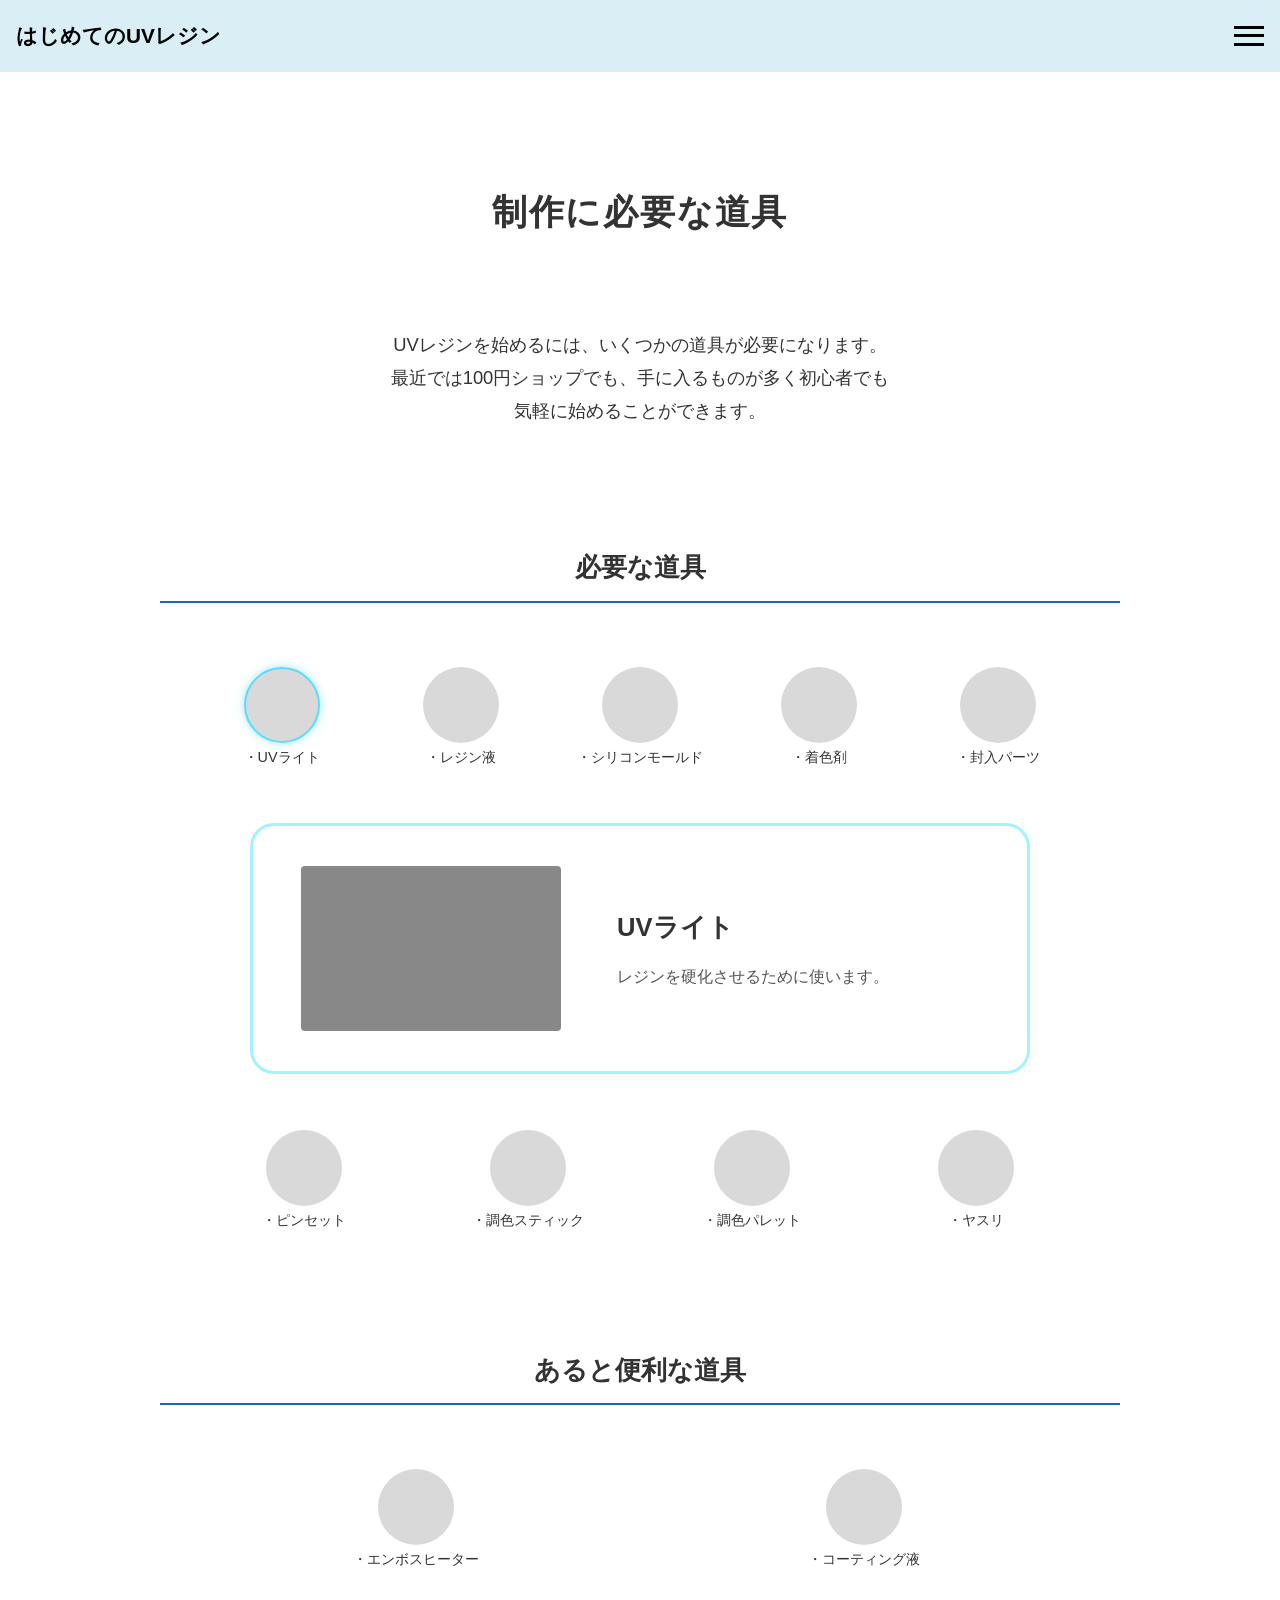
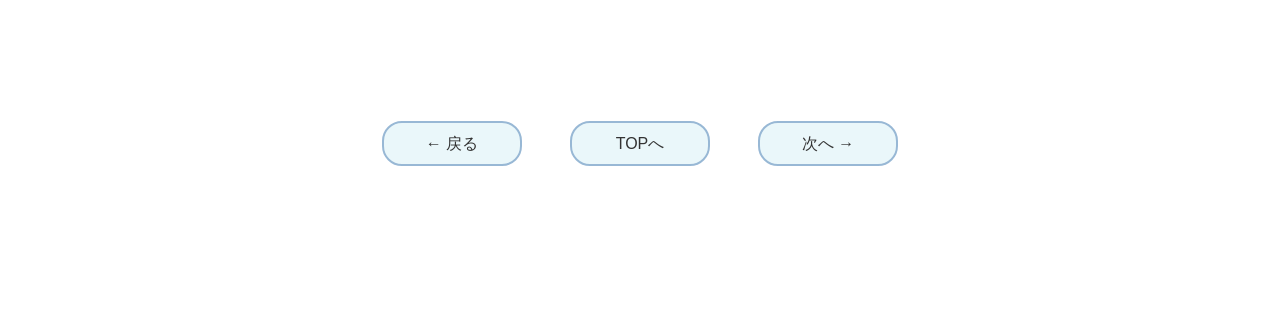
==== dougu.html @ 8c0e56e1 "Add files via upload" ====
<!doctype html>
<html lang="ja">
  <head>
    <meta charset="UTF-8" />
    <meta name="viewport" content="width=device-width, initial-scale=1.0" />
    <title>制作に必要な道具 | はじめてのUVレジン</title>
    <link rel="stylesheet" href="css/dougu.css" />
  </head>

  <body>
    <header class="site-header">
      <h1 class="logo"><a href="index.html" style="color: inherit">はじめてのUVレジン</a></h1>

      <!-- 全ページ共通：オーバーレイ型円形メニュー -->
      <nav class="overlay-menu" id="overlayMenu">
        <!-- 閉じるボタン（×） -->
        <button class="close-btn" id="closeMenuBtn" aria-label="メニューを閉じる">&times;</button>

        <!-- メニューリンク一覧 -->
        <ul class="menu-links">
          <li><a href="index.html">TOP</a></li>
          <li><a href="rejinn.html">レジンってどんなもの？</a></li>
          <li>
            <a href="tigai.html">
              UVレジンと、2液性レジン
              <br />
              (エポキシレジン)の違い
            </a>
          </li>
          <li><a href="syurui.html">UVレジン液の種類について</a></li>
          <li><a href="tukurikata.html">基本の作り方</a></li>
          <li><a href="sipai.html">よくある失敗と対処法</a></li>
        </ul>
      </nav>

      <button class="menu-btn" aria-label="メニュー">
        <span></span>
        <span></span>
        <span></span>
      </button>
    </header>

    <main class="site-main">
      <article class="detail-page">
        <!-- 導入部分 -->
        <section class="detail-intro">
          <h2 class="detail-title">制作に必要な道具</h2>
          <p class="detail-lead-text">
            UVレジンを始めるには、いくつかの道具が必要になります。
            <br />
            最近では100円ショップでも、手に入るものが多く初心者でも
            <br />
            気軽に始めることができます。
          </p>
        </section>

        <!-- セクション：必要な道具 -->
        <section class="tools-section">
          <h3 class="section-subtitle">必要な道具</h3>

          <!-- 【上段行】 -->
          <div class="tool-row" id="row-upper">
            <div class="items-grid grid-5">
              <button class="item-node active" data-id="uv-light">
                <div class="circle-image"></div>
                <span class="item-label">・UVライト</span>
              </button>
              <button class="item-node" data-id="resin-liquid">
                <div class="circle-image"></div>
                <span class="item-label">・レジン液</span>
              </button>
              <button class="item-node" data-id="silicone-mold">
                <div class="circle-image"></div>
                <span class="item-label">・シリコンモールド</span>
              </button>
              <button class="item-node" data-id="colorant">
                <div class="circle-image"></div>
                <span class="item-label">・着色剤</span>
              </button>
              <button class="item-node" data-id="parts">
                <div class="circle-image"></div>
                <span class="item-label">・封入パーツ</span>
              </button>
            </div>
            <!-- JavaScriptによってここに詳細カードが移動してきます -->
          </div>

          <!-- 【下段行】 -->
          <div class="tool-row" id="row-lower">
            <div class="items-grid grid-4">
              <button class="item-node" data-id="tweezers">
                <div class="circle-image"></div>
                <span class="item-label">・ピンセット</span>
              </button>
              <button class="item-node" data-id="stick">
                <div class="circle-image"></div>
                <span class="item-label">・調色スティック</span>
              </button>
              <button class="item-node" data-id="palette">
                <div class="circle-image"></div>
                <span class="item-label">・調色パレット</span>
              </button>
              <button class="item-node" data-id="file">
                <div class="circle-image"></div>
                <span class="item-label">・ヤスリ</span>
              </button>
            </div>
            <!-- JavaScriptによってここに詳細カードが移動してきます -->
          </div>
        </section>

        <!-- セクション：あると便利な道具 -->
        <section class="tools-section">
          <h3 class="section-subtitle">あると便利な道具</h3>
          <div class="tool-row" id="row-convenient">
            <div class="items-grid grid-convenient">
              <button class="item-node" data-id="emboss-heater">
                <div class="circle-image"></div>
                <span class="item-label">・エンボスヒーター</span>
              </button>
              <button class="item-node" data-id="coating-liquid">
                <div class="circle-image"></div>
                <span class="item-label">・コーティング液</span>
              </button>
            </div>
            <!-- JavaScriptによってここに詳細カードが移動してきます -->
          </div>
        </section>

        <!-- 共通詳細カード本体（初期状態ではHTML上のどこにも属さず、JSで配置します） -->
        <div class="detail-panel" id="detailPanel" style="display: none">
          <div class="panel-image-wrapper">
            <div class="panel-placeholder" id="panelImage"></div>
          </div>
          <div class="panel-content">
            <h4 class="panel-title" id="panelTitle">UVライト</h4>
            <p class="panel-desc" id="panelDesc">レジンを硬化させるために使います。</p>
          </div>
        </div>

        <!-- ページ下部共通ナビゲーション -->
        <div class="page-navigation">
          <a href="syurui.html" class="nav-btn btn-secondary">&larr; 戻る</a>
          <a href="index.html" class="nav-btn btn-secondary">TOPへ</a>
          <a href="tukurikata.html" class="nav-btn btn-primary">次へ &rarr;</a>
        </div>
      </article>
    </main>

    <!-- 道具切り替えスクリプト -->
    <script>
      const toolData = {
        "uv-light": { title: "UVライト", desc: "レジンを硬化させるために使います。" },
        "resin-liquid": { title: "レジン液", desc: "作品の主役となる紫外線硬化樹脂液です。" },
        "silicone-mold": { title: "シリコンモールド", desc: "レジン液を流し込んで型を形作るシリコン製の型です。" },
        colorant: { title: "着色剤", desc: "レジン液に混ぜて好みの色をつけるための専用液体・粉末です。" },
        parts: { title: "封入パーツ", desc: "レジンの中に閉じ込めるラメやドライフラワーなどの飾りです。" },
        tweezers: { title: "ピンセット", desc: "細かいパーツを狙った場所に配置する時に必須の道具です。" },
        stick: { title: "調色スティック", desc: "レジン液と着色剤を混ぜたり、気泡を潰したりする棒です。" },
        palette: { title: "調色パレット", desc: "レジン液に色を混ぜ合わせるためのシリコン製の小皿です。" },
        file: { title: "ヤスリ", desc: "硬化後にバリ（はみ出たトゲ）を削って滑らかに仕上げます。" },
        "emboss-heater": {
          title: "エンボスヒーター",
          desc: "レジン液に熱を当てることで、細かな気泡を綺麗に飛ばせる道具です。",
        },
        "coating-liquid": {
          title: "コーティング液",
          desc: "作品の仕上げに塗り、ツヤ出しや表面のベタつきを抑える液です。",
        },
      };

      const nodes = document.querySelectorAll(".item-node");
      const panel = document.getElementById("detailPanel");
      const panelTitle = document.getElementById("panelTitle");
      const panelDesc = document.getElementById("panelDesc");

      nodes.forEach((node) => {
        node.addEventListener("click", () => {
          nodes.forEach((n) => n.classList.remove("active"));
          node.classList.add("active");

          const id = node.getAttribute("data-id");
          if (toolData[id]) {
            panelTitle.textContent = toolData[id].title;
            panelDesc.textContent = toolData[id].desc;

            // ★クリックされたアイコンが所属している「行（.tool-row）」を取得
            const parentRow = node.closest(".tool-row");

            // その行の末尾に詳細カードを引っ越しさせる（自動で元の位置からは消えて間隔が詰まります）
            parentRow.appendChild(panel);
            panel.style.display = "flex"; // パネルを表示
          }
        });
      });

      // 初期起動時につねに「UVライト（上段）」の下にカードを表示しておく処理
      window.addEventListener("DOMContentLoaded", () => {
        const defaultNode = document.querySelector('[data-id="uv-light"]');
        if (defaultNode) {
          const parentRow = defaultNode.closest(".tool-row");
          parentRow.appendChild(panel);
          panel.style.display = "flex";
        }
      });

      // メニュー開閉の制御
      const menuBtn = document.querySelector(".menu-btn"); // 右上の三本線ボタン
      const closeMenuBtn = document.getElementById("closeMenuBtn"); // メニュー内の×ボタン
      const overlayMenu = document.getElementById("overlayMenu"); // メニュー本体

      // 三本線ボタンを押したらメニューを開く
      menuBtn.addEventListener("click", () => {
        overlayMenu.classList.add("open");
      });

      // ×ボタンを押したらメニューを閉じる
      closeMenuBtn.addEventListener("click", () => {
        overlayMenu.classList.remove("open");
      });

      // リンクを押したときにもメニューを閉じる
      document.querySelectorAll(".menu-links a").forEach((link) => {
        link.addEventListener("click", () => {
          overlayMenu.classList.remove("open");
        });
      });

      document.addEventListener("click", (event) => {
        const overlayMenu = document.querySelector(".overlay-menu");
        const menuBtn = document.querySelector(".menu-btn"); // ハンバーガーボタンのクラス名

        // メニューが現在開いている（openクラスがある）ときだけ処理する
        if (overlayMenu.classList.contains("open")) {
          /*
      クリックされた場所が「メニュー本体」でもなく、
      「メニューを開くボタン（とその中身）」でもない場合、メニューを閉じる
    */
          if (!overlayMenu.contains(event.target) && !menuBtn.contains(event.target)) {
            overlayMenu.classList.remove("open");
            // もし元々のコードで他の連動するアニメーション（ボタンの形変化など）があれば、ここに記述
          }
        }
      });
    </script>
  </body>
</html>
---- css/dougu.css ----
@charset "UTF-8";

/* ==========================================================================
   リセットCSS・画像・全体の基本設定（変更なし）
   ========================================================================== */
* {
  margin: 0;
  padding: 0;
  border: 0;
  outline: 0;
  background-color: transparent;
  text-decoration: none;
  list-style: none;
  box-sizing: border-box;
}

img {
  width: 100%;
  height: 100%;
  object-fit: cover;
  display: block;
}

body {
  font-family: "Helvetica Neue", Arial, "Hiragino Kaku Gothic ProN", "Hiragino Sans", Meiryo, sans-serif;
  line-height: 1.6;
  color: #333333;
  background-color: #ffffff;
  display: flex;
  flex-direction: column;
  min-height: 100vh;
}

/* ==========================================================================
   スマホサイズ（デフォルトスタイル）
   ========================================================================== */

/* ヘッダー */
.site-header {
  background-color: #d9eef5;
  color: #000;
  display: flex;
  justify-content: space-between;
  align-items: center;
  padding: 1.2rem 1rem;
}

.logo {
  font-size: 1.3rem;
  font-weight: bold;
}

/* ==========================================================================
   右上メニュー（オーバーレイ）スタイル：正円＆位置固定版
   ========================================================================== */
.overlay-menu {
  position: fixed;
  /* ★完全な正円（スマホ用：550px） */
  width: 550px;
  height: 550px;
  border-radius: 50%;
  background-color: #cbe7fc;
  box-shadow: -10px 10px 30px rgba(0, 0, 0, 0.1);
  z-index: 9999;

  /* ★右上にはみ出させて配置（画面の角をきれいなアールで覆う） */
  top: -100px;
  right: -100px;

  /* 斜めの開閉アニメーション（中心を右上端に） */
  transform-origin: calc(100% - 100px) 100px;
  transform: scale(0);
  opacity: 0;
  pointer-events: none;
  transition:
    transform 0.45s cubic-bezier(0.25, 1, 0.5, 1),
    opacity 0.35s ease;
}

/* メニューが開いたとき */
.overlay-menu.open {
  transform: scale(1);
  opacity: 1;
  pointer-events: auto;
}

/* ★閉じるボタン（×）：画面の右上端（赤×の位置）に固定 */
.close-btn {
  position: absolute;
  top: 120px; /* 画面の最上部からの距離を固定 */
  right: 120px; /* 画面の最右部からの距離を固定 */
  font-size: 3rem;
  font-weight: 300;
  color: #000000;
  cursor: pointer;
  line-height: 1;
  z-index: 10000;
}

/* ★リンク全体の配置（赤四角の位置）：×ボタンの下にきれいに収める */
.menu-links {
  position: absolute;

  /* ★少し上に引き上げ、少し右に寄せました */
  top: 150px;
  right: 135px;

  width: 320px;
  display: flex;
  flex-direction: column;
  gap: 2.2rem;
  text-align: center;
}

.menu-links a {
  font-size: 1.1rem;
  font-weight: bold;
  color: #001f54;
  line-height: 1.4;
  transition: color 0.2s ease;
  display: block;
}

.menu-links a:hover {
  color: #f6ffb2;
}

/* （中略：その他のボタンやメインビジュアルはそのまま） */

.menu-btn {
  background: none;
  border: none;
  cursor: pointer;
  display: flex;
  flex-direction: column;
  justify-content: space-between;
  width: 30px;
  height: 20px;
}

.menu-btn span {
  display: block;
  width: 100%;
  height: 3px;
  background-color: #000;
}

.site-main {
  flex: 1;
}

/* ==========================================================================
   メインレイアウト（共通＆スマホ）
   ========================================================================== */
.detail-page {
  padding: 4.5rem 1rem 7rem;
  width: 100%;
  max-width: 100vw;
  margin: 0 auto;
  display: flex;
  flex-direction: column;
  align-items: center;
  gap: 4rem;
}

.detail-intro {
  width: 100%;
  text-align: center;
}

.detail-title {
  font-size: 1.5rem;
  font-weight: bold;
  margin-bottom: 2.5rem;
  letter-spacing: 0.05em;
}

.detail-lead-text {
  font-size: 0.9rem;
  line-height: 1.7;
  color: #333333;
}

/* ==========================================================================
   道具セクション＆グリッド
   ========================================================================== */
.tools-section {
  width: 100%;
  max-width: 450px;
  /* ★ここが効いているので、ここを基準に全体が大きくなります */
  display: flex;
  flex-direction: column;
  align-items: center;
  gap: 2.5rem;
  /* 縦の隙間を少し広げてゆったりと */
}

.tool-row {
  width: 100%;
  display: flex;
  flex-direction: column;
  align-items: center;
  gap: 2rem;
  /* アイコン一覧と詳細カードの間の隙間 */
}

.section-subtitle {
  font-size: 1.2rem;
  font-weight: bold;
  width: 100%;
  text-align: center;
  padding-bottom: 0.5rem;
  border-bottom: 2px solid #1a6d96;
  margin-bottom: 0.5rem;
}

/* アイコンを並べるグリッド（スマホは流動的かつ綺麗に配置） */
.items-grid {
  display: flex;
  flex-wrap: nowrap;
  justify-content: space-between;
  gap: 0;
  width: 100%;
  padding: 0;
  /* ★左右の無駄な余白を無くして横幅いっぱいに使う */
}

/* 個々の丸ボタンボタン */
.item-node {
  display: flex;
  flex-direction: column;
  align-items: center;
  gap: 0.3rem;
  cursor: pointer;
  width: auto;
  /* 幅を自動にして均等配置に任せる */
  flex: 1;
  /* すべて均等な幅で引き伸ばす */
  min-width: 0;
  /* 文字がはみ出たときに枠を壊さないお守り */
  transition: transform 0.2s ease;
}

.grid-5 .item-node {
  width: auto;
}

.circle-image {
  width: 54px;
  height: 54px;
  background-color: #d9d9d9;
  border-radius: 50%;
  border: 2px solid transparent;
  transition: all 0.2s ease;
}

/* 選択された状態（ライトブルーのフチ） */
.item-node.active .circle-image,
.item-node:hover .circle-image {
  border-color: #5edbf7;
  box-shadow: 0 0 8px rgba(94, 219, 247, 0.6);
}

.item-label {
  font-size: 0.7rem;
  white-space: nowrap;
  color: #333;
  text-align: center;
  /* transform: scale(0.9); は削除 */
}

/* ==========================================================================
   中央：詳細パネル
   ========================================================================== */
.detail-panel {
  width: 100%;
  background-color: #ffffff;
  border: 2px solid #a3f3fc;
  border-radius: 16px;
  padding: 1.5rem 1rem;
  /* ★上下の余白を少し広げてふっくらと */
  display: flex;
  flex-direction: row;
  align-items: center;
  gap: 1rem;
  box-shadow: 0 4px 12px rgba(0, 0, 0, 0.02);
}

.panel-image-wrapper {
  flex-shrink: 0;
}

.panel-placeholder {
  width: 130px;
  height: 105px;
  background-color: #888888;
  border-radius: 4px;
}

.panel-content {
  flex: 1;
  text-align: left;
}

.panel-title {
  font-size: 1.25rem;
  font-weight: bold;
  margin-bottom: 0.4rem;
}

.panel-desc {
  font-size: 0.85rem;
  line-height: 1.5;
  color: #555;
}

/* ==========================================================================
   ページ下部ナビゲーション
   ========================================================================== */
.page-navigation {
  display: flex;
  justify-content: center;
  gap: 1.5rem;
  width: 100%;
}

.nav-btn {
  display: inline-flex;
  justify-content: center;
  align-items: center;
  width: 110px;
  height: 40px;
  border-radius: 20px;
  font-size: 0.9rem;
  font-weight: 400;
  /* 通常時は細字 */
  text-align: center;
  transition: all 0.3s ease;
}

.btn-secondary {
  background-color: #eaf7fa;
  border: 2px solid #98b8d5;
  color: #333333;
}

.btn-primary {
  background-color: #eaf7fa;
  border: 2px solid #98b8d5;
  color: #333333;
}

/* ボタンホバー時：お気に入りの「太字変化＆浮き上がり」 */
.nav-btn:hover {
  transform: translateY(-2px);
  font-weight: 700;
  /* ホバーで太字に */
  box-shadow: 0 4px 10px rgba(0, 0, 0, 0.08);
}

.btn-secondary:hover {
  background-color: #7ea9d1;
  border: 2px solid #eaf7fa;
  color: #fdffed;
}

.btn-primary:hover {
  background-color: #7ea9d1;
  border: 2px solid #eaf7fa;
  color: #fdffed;
}

/* ==========================================================================
   【PC版】レスポンシブ調整（全体拡大＆横幅拡張版）
   ========================================================================== */
@media (min-width: 768px) {
  .overlay-menu {
    /* ★PC版：完全に歪みのない大きな「正円」に統一 */
    width: 850px;
    height: 850px;
    border-radius: 50%;

    /* ★右上にはみ出させる量を固定 */
    top: -150px;
    right: -150px;

    /* アニメーションの起点をPC用に修正 */
    transform-origin: calc(100% - 150px) 150px;

    /* レイアウトのバグを防ぐため余白設定をクリア */
    padding: 0;
  }

  /* ★PC版閉じるボタン：画面の右上端（赤×のジャスト位置） */
  .close-btn {
    top: 185px; /* 画面の右上角にぴったり綺麗に見える位置 */
    right: 185px;
    font-size: 4.5rem;
  }

  /* ★PC版リンク配置（赤四角の位置）：右側に縦長の四角形として綺麗に固定 */
  .menu-links {
    /* ★前回の top: 240px / right: 280px から、右上へジャスト移動 */
    top: 200px; /* 上に40pxアップ */
    right: 220px; /* 右に60pxキープ（円の丸みに綺麗に沿う位置） */

    width: 460px;
    gap: 3.2rem;
    margin-top: 0;
  }

  .menu-links a {
    font-size: 1.55rem;
  }

  .detail-page {
    padding: 7rem 2rem 10rem;
    width: 100%;
    max-width: 1260px;
    /* ★トップページ（1100px）と同じ横幅に揃えます */
    margin: 0 auto;
    gap: 7.5rem;
  }

  .detail-title {
    font-size: 2.2rem;
    margin-bottom: 5.5rem;
  }

  .detail-lead-text {
    font-size: 1.15rem;
    line-height: 1.8;
  }

  .tools-section {
    width: 100%;
    max-width: 960px;
    gap: 3.5rem;
  }

  /* ★PC版の行ごとの余白調整 */
  .tool-row {
    width: 100%;
    gap: 3.5rem;
    /* アイコン一覧とカードの間の隙間を広げてリッチに */
  }

  .section-subtitle {
    font-size: 1.6rem;
    /* サブタイトルを強調 */
    padding-bottom: 0.8rem;
  }

  /* PC版：アイコンを一列に美しく並べる */
  .items-grid {
    flex-wrap: nowrap;
    justify-content: space-between;
    gap: 0;
    padding: 0 2rem;
  }

  .item-node {
    width: auto;
    flex: 1;
    transition: transform 0.2s ease;
  }

  .item-node:hover {
    transform: translateY(-3px);
    /* ホバー時にちょっと浮く遊び心 */
  }

  .circle-image {
    width: 76px;
    /* ★アイコンの円を 65px → 76px に拡大 */
    height: 76px;
  }

  .item-label {
    font-size: 0.9rem;
    /* 文字も少し拡大 */
    font-weight: 500;
  }

  /* PC版：詳細表示パネルの拡大 */
  .detail-panel {
    max-width: 780px;
    /* ★パネルの横幅を 620px → 780px にガッツリ拡大 */
    padding: 2.5rem 3rem;
    /* 内側の余白も広げてリッチに */
    gap: 3.5rem;
    border-radius: 24px;
    border-width: 3px;
    /* 枠線も少し太くして存在感をアップ */
  }

  .panel-placeholder {
    width: 260px;
    /* ★画像サイズを 210px → 260px に拡大 */
    height: 165px;
  }

  .panel-content {
    display: flex;
    flex-direction: column;
    justify-content: center;
  }

  .panel-title {
    font-size: 1.6rem;
    /* タイトルを大きく */
    margin-bottom: 1rem;
  }

  .panel-desc {
    font-size: 1rem;
    /* 説明文を読みやすく */
    line-height: 1.6;
  }

  /* ナビボタン */
  .page-navigation {
    gap: 3rem;
    margin-top: 2rem;
  }

  .nav-btn {
    width: 140px;
    height: 45px;
    font-size: 1rem;
  }
}
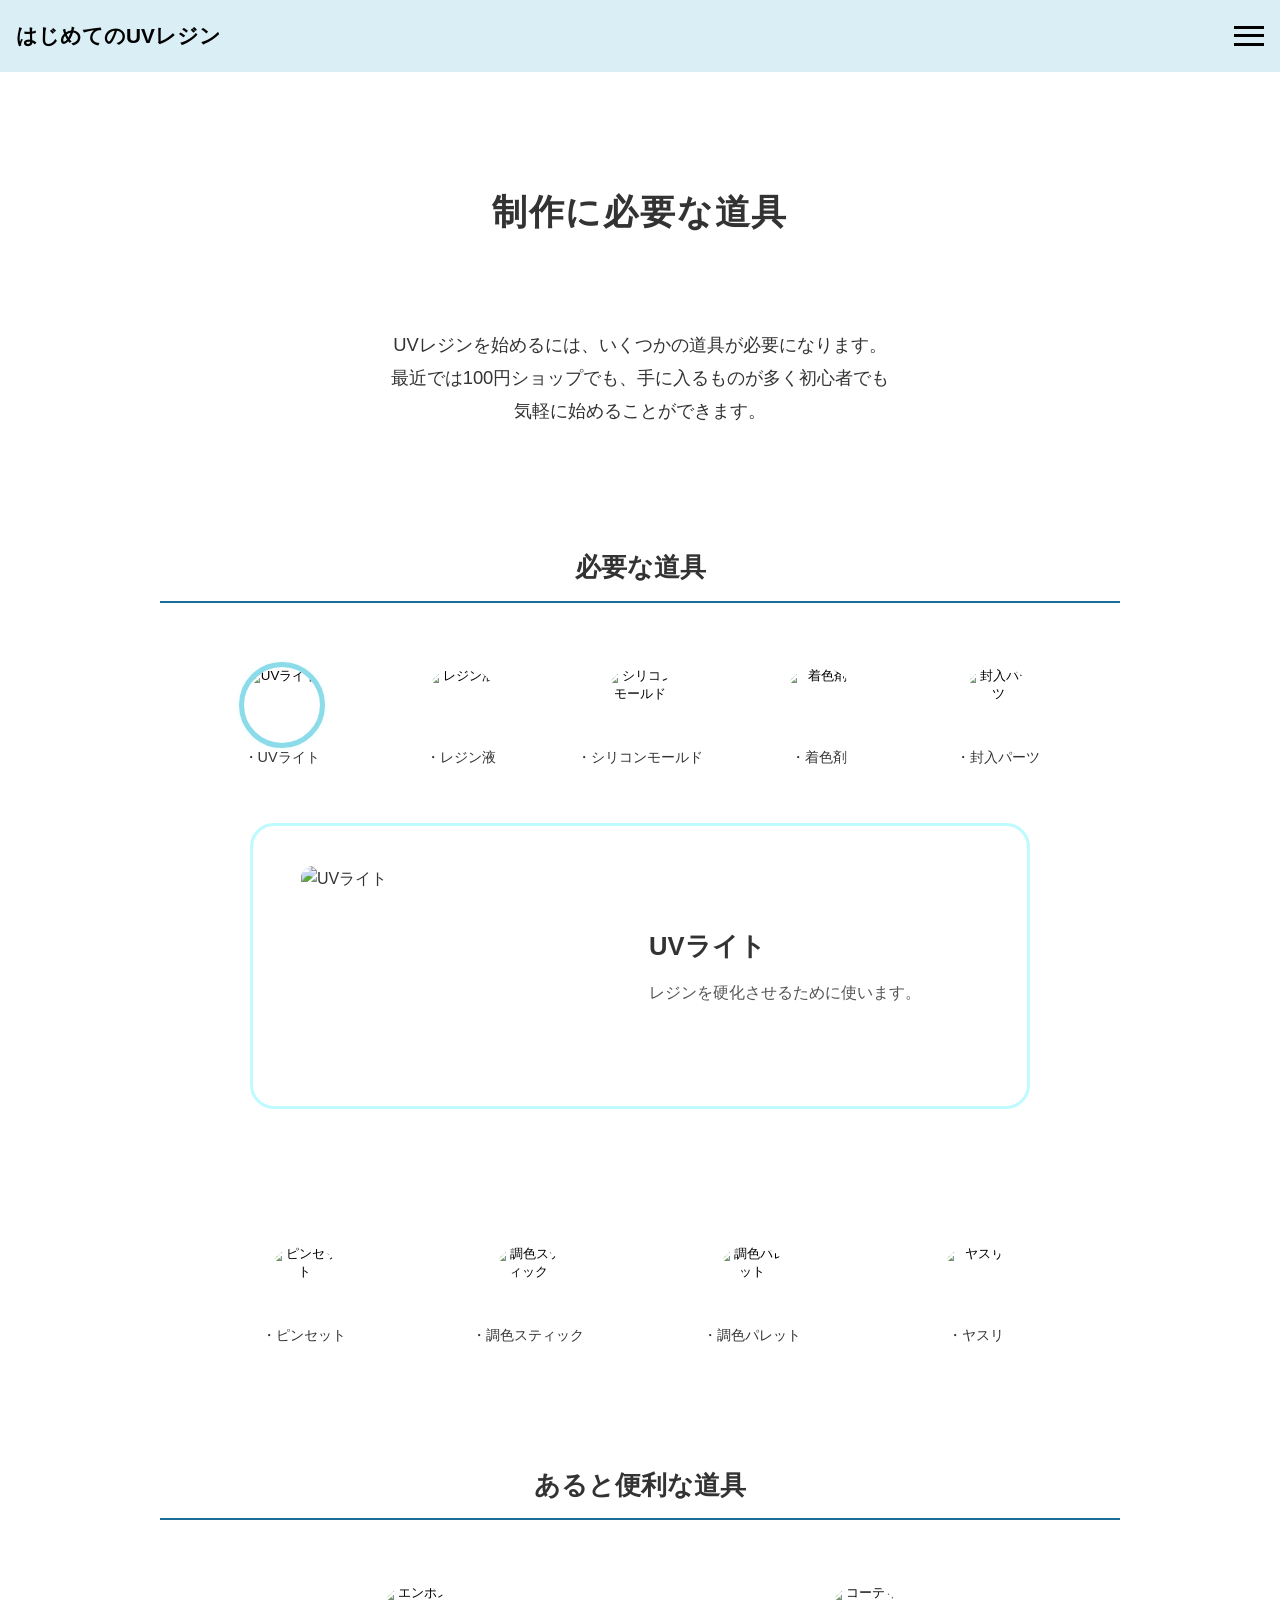
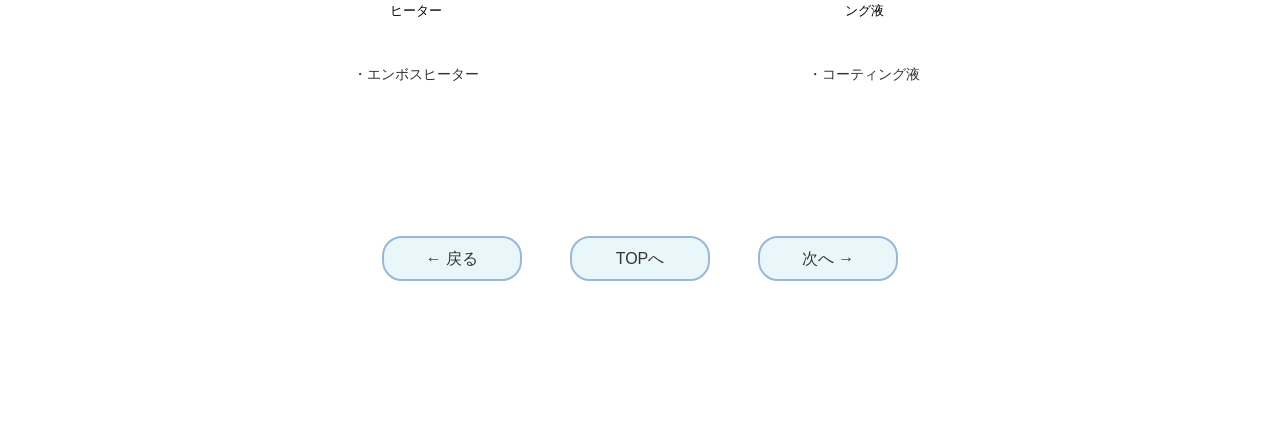
==== commit cab26cf5: "Add files via upload" ====
--- a/dougu.html
+++ b/dougu.html
@@ -1,247 +1,309 @@
 <!doctype html>
 <html lang="ja">
-  <head>
-    <meta charset="UTF-8" />
-    <meta name="viewport" content="width=device-width, initial-scale=1.0" />
-    <title>制作に必要な道具 | はじめてのUVレジン</title>
-    <link rel="stylesheet" href="css/dougu.css" />
-  </head>
-
-  <body>
-    <header class="site-header">
-      <h1 class="logo"><a href="index.html" style="color: inherit">はじめてのUVレジン</a></h1>
-
-      <!-- 全ページ共通：オーバーレイ型円形メニュー -->
-      <nav class="overlay-menu" id="overlayMenu">
-        <!-- 閉じるボタン（×） -->
-        <button class="close-btn" id="closeMenuBtn" aria-label="メニューを閉じる">&times;</button>
-
-        <!-- メニューリンク一覧 -->
-        <ul class="menu-links">
-          <li><a href="index.html">TOP</a></li>
-          <li><a href="rejinn.html">レジンってどんなもの？</a></li>
-          <li>
-            <a href="tigai.html">
-              UVレジンと、2液性レジン
-              <br />
-              (エポキシレジン)の違い
-            </a>
-          </li>
-          <li><a href="syurui.html">UVレジン液の種類について</a></li>
-          <li><a href="tukurikata.html">基本の作り方</a></li>
-          <li><a href="sipai.html">よくある失敗と対処法</a></li>
-        </ul>
-      </nav>
-
-      <button class="menu-btn" aria-label="メニュー">
-        <span></span>
-        <span></span>
-        <span></span>
-      </button>
-    </header>
-
-    <main class="site-main">
-      <article class="detail-page">
-        <!-- 導入部分 -->
-        <section class="detail-intro">
-          <h2 class="detail-title">制作に必要な道具</h2>
-          <p class="detail-lead-text">
-            UVレジンを始めるには、いくつかの道具が必要になります。
+
+<head>
+  <meta charset="UTF-8" />
+  <meta name="viewport" content="width=device-width, initial-scale=1.0" />
+  <title>制作に必要な道具 | はじめてのUVレジン</title>
+  <link rel="stylesheet" href="css/dougu.css" />
+</head>
+
+<body>
+  <header class="site-header">
+    <h1 class="logo"><a href="index.html" style="color: inherit">はじめてのUVレジン</a></h1>
+
+    <!-- 全ページ共通：オーバーレイ型円形メニュー -->
+    <nav class="overlay-menu" id="overlayMenu">
+      <!-- 閉じるボタン（×） -->
+      <button class="close-btn" id="closeMenuBtn" aria-label="メニューを閉じる">&times;</button>
+
+      <!-- メニューリンク一覧 -->
+      <ul class="menu-links">
+        <li><a href="index.html">TOP</a></li>
+        <li><a href="rejinn.html">レジンってどんなもの？</a></li>
+        <li>
+          <a href="tigai.html">
+            UVレジンと、2液性レジン
             <br />
-            最近では100円ショップでも、手に入るものが多く初心者でも
-            <br />
-            気軽に始めることができます。
-          </p>
-        </section>
-
-        <!-- セクション：必要な道具 -->
-        <section class="tools-section">
-          <h3 class="section-subtitle">必要な道具</h3>
-
-          <!-- 【上段行】 -->
-          <div class="tool-row" id="row-upper">
-            <div class="items-grid grid-5">
-              <button class="item-node active" data-id="uv-light">
-                <div class="circle-image"></div>
-                <span class="item-label">・UVライト</span>
-              </button>
-              <button class="item-node" data-id="resin-liquid">
-                <div class="circle-image"></div>
-                <span class="item-label">・レジン液</span>
-              </button>
-              <button class="item-node" data-id="silicone-mold">
-                <div class="circle-image"></div>
-                <span class="item-label">・シリコンモールド</span>
-              </button>
-              <button class="item-node" data-id="colorant">
-                <div class="circle-image"></div>
-                <span class="item-label">・着色剤</span>
-              </button>
-              <button class="item-node" data-id="parts">
-                <div class="circle-image"></div>
-                <span class="item-label">・封入パーツ</span>
-              </button>
-            </div>
-            <!-- JavaScriptによってここに詳細カードが移動してきます -->
+            (エポキシレジン)の違い
+          </a>
+        </li>
+        <li><a href="syurui.html">UVレジン液の種類について</a></li>
+        <li><a href="tukurikata.html">基本の作り方</a></li>
+        <li><a href="sipai.html">よくある失敗と対処法</a></li>
+      </ul>
+    </nav>
+
+    <button class="menu-btn" aria-label="メニュー">
+      <span></span>
+      <span></span>
+      <span></span>
+    </button>
+  </header>
+
+  <main class="site-main">
+    <article class="detail-page">
+      <!-- 導入部分 -->
+      <section class="detail-intro">
+        <h2 class="detail-title">制作に必要な道具</h2>
+        <p class="detail-lead-text">
+          UVレジンを始めるには、いくつかの道具が必要になります。
+          <br />
+          最近では100円ショップでも、手に入るものが多く初心者でも
+          <br />
+          気軽に始めることができます。
+        </p>
+      </section>
+
+      <!-- セクション：必要な道具 -->
+      <section class="tools-section">
+        <h3 class="section-subtitle">必要な道具</h3>
+
+        <!-- 【上段行】 -->
+        <div class="tool-row" id="row-upper">
+          <div class="items-grid grid-5">
+            <button class="item-node active" data-id="uv-light">
+              <div class="circle-image">
+                <img src="img/raight.jpg" alt="UVライト" />
+              </div>
+              <span class="item-label">・UVライト</span>
+            </button>
+            <button class="item-node" data-id="resin-liquid">
+              <div class="circle-image">
+                <img src="img/rejin.png" alt="レジン液" />
+              </div>
+              <span class="item-label">・レジン液</span>
+            </button>
+            <button class="item-node" data-id="silicone-mold">
+              <div class="circle-image">
+                <img src="img/mold.jpg" alt="シリコンモールド" />
+              </div>
+              <span class="item-label">・シリコンモールド</span>
+            </button>
+            <button class="item-node" data-id="colorant">
+              <div class="circle-image">
+                <img src="img/chakusyoku.jpg" alt="着色剤" />
+              </div>
+              <span class="item-label">・着色剤</span>
+            </button>
+            <button class="item-node" data-id="parts">
+              <div class="circle-image">
+                <img src="img/huunyuu.jpg" alt="封入パーツ" />
+              </div>
+              <span class="item-label">・封入パーツ</span>
+            </button>
           </div>
-
-          <!-- 【下段行】 -->
-          <div class="tool-row" id="row-lower">
-            <div class="items-grid grid-4">
-              <button class="item-node" data-id="tweezers">
-                <div class="circle-image"></div>
-                <span class="item-label">・ピンセット</span>
-              </button>
-              <button class="item-node" data-id="stick">
-                <div class="circle-image"></div>
-                <span class="item-label">・調色スティック</span>
-              </button>
-              <button class="item-node" data-id="palette">
-                <div class="circle-image"></div>
-                <span class="item-label">・調色パレット</span>
-              </button>
-              <button class="item-node" data-id="file">
-                <div class="circle-image"></div>
-                <span class="item-label">・ヤスリ</span>
-              </button>
-            </div>
-            <!-- JavaScriptによってここに詳細カードが移動してきます -->
+        </div>
+
+        <!-- 【下段行】 -->
+        <div class="tool-row" id="row-lower">
+          <div class="items-grid grid-4">
+            <button class="item-node" data-id="tweezers">
+              <div class="circle-image">
+                <img src="img/pinset.jpg" alt="ピンセット" />
+              </div>
+              <span class="item-label">・ピンセット</span>
+            </button>
+            <button class="item-node" data-id="stick">
+              <div class="circle-image">
+                <img src="img/sutick.jpg" alt="調色スティック" />
+              </div>
+              <span class="item-label">・調色スティック</span>
+            </button>
+            <button class="item-node" data-id="palette">
+              <div class="circle-image">
+                <img src="img/paretto.jpg" alt="調色パレット" />
+              </div>
+              <span class="item-label">・調色パレット</span>
+            </button>
+            <button class="item-node" data-id="file">
+              <div class="circle-image">
+                <img src="img/yasuri.jpg" alt="ヤスリ" />
+              </div>
+              <span class="item-label">・ヤスリ</span>
+            </button>
           </div>
-        </section>
-
-        <!-- セクション：あると便利な道具 -->
-        <section class="tools-section">
-          <h3 class="section-subtitle">あると便利な道具</h3>
-          <div class="tool-row" id="row-convenient">
-            <div class="items-grid grid-convenient">
-              <button class="item-node" data-id="emboss-heater">
-                <div class="circle-image"></div>
-                <span class="item-label">・エンボスヒーター</span>
-              </button>
-              <button class="item-node" data-id="coating-liquid">
-                <div class="circle-image"></div>
-                <span class="item-label">・コーティング液</span>
-              </button>
-            </div>
-            <!-- JavaScriptによってここに詳細カードが移動してきます -->
+        </div>
+      </section>
+
+      <!-- セクション：あると便利な道具 -->
+      <section class="tools-section">
+        <h3 class="section-subtitle">あると便利な道具</h3>
+        <div class="tool-row" id="row-convenient">
+          <div class="items-grid grid-convenient">
+            <button class="item-node" data-id="emboss-heater">
+              <div class="circle-image">
+                <img src="img/hiter.jpg" alt="エンボスヒーター" />
+              </div>
+              <span class="item-label">・エンボスヒーター</span>
+            </button>
+            <button class="item-node" data-id="coating-liquid">
+              <div class="circle-image">
+                <img src="img/koting.jpg" alt="コーティング液" />
+              </div>
+              <span class="item-label">・コーティング液</span>
+            </button>
           </div>
-        </section>
-
-        <!-- 共通詳細カード本体（初期状態ではHTML上のどこにも属さず、JSで配置します） -->
-        <div class="detail-panel" id="detailPanel" style="display: none">
-          <div class="panel-image-wrapper">
-            <div class="panel-placeholder" id="panelImage"></div>
+        </div>
+      </section>
+
+      <!-- 共通詳細カード本体（初期状態ではHTML上のどこにも属さず、JSで配置します） -->
+      <div class="detail-panel" id="detailPanel" style="display: none">
+        <div class="panel-image-wrapper">
+          <div class="panel-placeholder" id="panelImage">
+            <img id="panelImg" src="img/raight.jpg" alt="UVライト" />
           </div>
-          <div class="panel-content">
-            <h4 class="panel-title" id="panelTitle">UVライト</h4>
-            <p class="panel-desc" id="panelDesc">レジンを硬化させるために使います。</p>
-          </div>
-        </div>
-
-        <!-- ページ下部共通ナビゲーション -->
-        <div class="page-navigation">
-          <a href="syurui.html" class="nav-btn btn-secondary">&larr; 戻る</a>
-          <a href="index.html" class="nav-btn btn-secondary">TOPへ</a>
-          <a href="tukurikata.html" class="nav-btn btn-primary">次へ &rarr;</a>
-        </div>
-      </article>
-    </main>
-
-    <!-- 道具切り替えスクリプト -->
-    <script>
-      const toolData = {
-        "uv-light": { title: "UVライト", desc: "レジンを硬化させるために使います。" },
-        "resin-liquid": { title: "レジン液", desc: "作品の主役となる紫外線硬化樹脂液です。" },
-        "silicone-mold": { title: "シリコンモールド", desc: "レジン液を流し込んで型を形作るシリコン製の型です。" },
-        colorant: { title: "着色剤", desc: "レジン液に混ぜて好みの色をつけるための専用液体・粉末です。" },
-        parts: { title: "封入パーツ", desc: "レジンの中に閉じ込めるラメやドライフラワーなどの飾りです。" },
-        tweezers: { title: "ピンセット", desc: "細かいパーツを狙った場所に配置する時に必須の道具です。" },
-        stick: { title: "調色スティック", desc: "レジン液と着色剤を混ぜたり、気泡を潰したりする棒です。" },
-        palette: { title: "調色パレット", desc: "レジン液に色を混ぜ合わせるためのシリコン製の小皿です。" },
-        file: { title: "ヤスリ", desc: "硬化後にバリ（はみ出たトゲ）を削って滑らかに仕上げます。" },
-        "emboss-heater": {
-          title: "エンボスヒーター",
-          desc: "レジン液に熱を当てることで、細かな気泡を綺麗に飛ばせる道具です。",
-        },
-        "coating-liquid": {
-          title: "コーティング液",
-          desc: "作品の仕上げに塗り、ツヤ出しや表面のベタつきを抑える液です。",
-        },
-      };
-
-      const nodes = document.querySelectorAll(".item-node");
-      const panel = document.getElementById("detailPanel");
-      const panelTitle = document.getElementById("panelTitle");
-      const panelDesc = document.getElementById("panelDesc");
-
-      nodes.forEach((node) => {
-        node.addEventListener("click", () => {
-          nodes.forEach((n) => n.classList.remove("active"));
-          node.classList.add("active");
-
-          const id = node.getAttribute("data-id");
-          if (toolData[id]) {
-            panelTitle.textContent = toolData[id].title;
-            panelDesc.textContent = toolData[id].desc;
-
-            // ★クリックされたアイコンが所属している「行（.tool-row）」を取得
-            const parentRow = node.closest(".tool-row");
-
-            // その行の末尾に詳細カードを引っ越しさせる（自動で元の位置からは消えて間隔が詰まります）
-            parentRow.appendChild(panel);
-            panel.style.display = "flex"; // パネルを表示
+        </div>
+        <div class="panel-content">
+          <h4 class="panel-title" id="panelTitle">UVライト</h4>
+          <p class="panel-desc" id="panelDesc">レジンを硬化させるために使います。</p>
+        </div>
+      </div>
+
+      <!-- ページ下部共通ナビゲーション -->
+      <div class="page-navigation">
+        <a href="syurui.html" class="nav-btn btn-secondary">&larr; 戻る</a>
+        <a href="index.html" class="nav-btn btn-secondary">TOPへ</a>
+        <a href="tukurikata.html" class="nav-btn btn-primary">次へ &rarr;</a>
+      </div>
+    </article>
+  </main>
+
+  <!-- 道具切り替えスクリプト -->
+  <script>
+    const toolData = {
+      "uv-light": {
+        title: "UVライト",
+        desc: "レジンを硬化させるために使います。",
+        img: "img/raight.jpg",
+      },
+      "resin-liquid": {
+        title: "レジン液",
+        desc: "作品の主役となる紫外線硬化樹脂液です。",
+        img: "img/rejin.png",
+      },
+      "silicone-mold": {
+        title: "シリコンモールド",
+        desc: "レジン液を流し込んで型を形作るシリコン製の型です。",
+        img: "img/mold.png",
+      },
+      colorant: {
+        title: "着色剤",
+        desc: "レジン液に混ぜて好みの色をつけるための専用液体・粉末です。",
+        img: "img/chakusyoku.jpg",
+      },
+      parts: {
+        title: "封入パーツ",
+        desc: "レジンの中に閉じ込めるラメやドライフラワーなどの飾りです。",
+        img: "img/huunyuu.jpg",
+      },
+      tweezers: {
+        title: "ピンセット",
+        desc: "細かいパーツを狙った場所に配置する時に必須の道具です。",
+        img: "img/pinset.png",
+      },
+      stick: {
+        title: "調色スティック",
+        desc: "レジン液と着色剤を混ぜたり、気泡を潰したりする棒です。",
+        img: "img/sutick.png",
+      },
+      palette: {
+        title: "調色パレット",
+        desc: "レジン液に色を混ぜ合わせるためのシリコン製の小皿です。",
+        img: "img/paretto.png",
+      },
+      file: {
+        title: "ヤスリ",
+        desc: "硬化後にバリ（はみ出たトゲ）を削って滑らかに仕上げます。",
+        img: "img/yasuri.jpg",
+      },
+      "emboss-heater": {
+        title: "エンボスヒーター",
+        desc: "レジン液に熱を当てることで、細かな気泡を綺麗に飛ばせる道具です。",
+        img: "img/hiter.jpg",
+      },
+      "coating-liquid": {
+        title: "コーティング液",
+        desc: "作品の仕上げに塗り、ツヤ出しや表面のベタつきを抑える液です。",
+        img: "img/koting.jpg",
+      },
+    };
+
+    const nodes = document.querySelectorAll(".item-node");
+    const panel = document.getElementById("detailPanel");
+    const panelTitle = document.getElementById("panelTitle");
+    const panelDesc = document.getElementById("panelDesc");
+    const panelImg = document.getElementById("panelImg");
+
+    nodes.forEach((node) => {
+      node.addEventListener("click", () => {
+        nodes.forEach((n) => n.classList.remove("active"));
+        node.classList.add("active");
+
+        const id = node.getAttribute("data-id");
+        if (toolData[id]) {
+          panelTitle.textContent = toolData[id].title;
+          panelDesc.textContent = toolData[id].desc;
+
+          if (panelImg) {
+            panelImg.src = toolData[id].img;
+            panelImg.alt = toolData[id].title;
           }
-        });
-      });
-
-      // 初期起動時につねに「UVライト（上段）」の下にカードを表示しておく処理
-      window.addEventListener("DOMContentLoaded", () => {
-        const defaultNode = document.querySelector('[data-id="uv-light"]');
-        if (defaultNode) {
-          const parentRow = defaultNode.closest(".tool-row");
+
+          // ★クリックされたアイコンが所属している「行（.tool-row）」を取得
+          const parentRow = node.closest(".tool-row");
+
+          // その行の末尾に詳細カードを引っ越しさせる
           parentRow.appendChild(panel);
-          panel.style.display = "flex";
+          panel.style.display = "flex"; // パネルを表示
         }
       });
-
-      // メニュー開閉の制御
-      const menuBtn = document.querySelector(".menu-btn"); // 右上の三本線ボタン
-      const closeMenuBtn = document.getElementById("closeMenuBtn"); // メニュー内の×ボタン
-      const overlayMenu = document.getElementById("overlayMenu"); // メニュー本体
-
-      // 三本線ボタンを押したらメニューを開く
-      menuBtn.addEventListener("click", () => {
-        overlayMenu.classList.add("open");
-      });
-
-      // ×ボタンを押したらメニューを閉じる
-      closeMenuBtn.addEventListener("click", () => {
+    });
+
+    // 初期起動時につねに「UVライト（上段）」の下にカードを表示しておく処理
+    window.addEventListener("DOMContentLoaded", () => {
+      const defaultNode = document.querySelector('[data-id="uv-light"]');
+      if (defaultNode) {
+        const parentRow = defaultNode.closest(".tool-row");
+        parentRow.appendChild(panel);
+        panel.style.display = "flex";
+      }
+    });
+
+    // メニュー開閉の制御
+    const menuBtn = document.querySelector(".menu-btn"); // 右上の三本線ボタン
+    const closeMenuBtn = document.getElementById("closeMenuBtn"); // メニュー内の×ボタン
+    const overlayMenu = document.getElementById("overlayMenu"); // メニュー本体
+
+    // 三本線ボタンを押したらメニューを開く
+    menuBtn.addEventListener("click", () => {
+      overlayMenu.classList.add("open");
+    });
+
+    // ×ボタンを押したらメニューを閉じる
+    closeMenuBtn.addEventListener("click", () => {
+      overlayMenu.classList.remove("open");
+    });
+
+    // リンクを押したときにもメニューを閉じる
+    document.querySelectorAll(".menu-links a").forEach((link) => {
+      link.addEventListener("click", () => {
         overlayMenu.classList.remove("open");
       });
-
-      // リンクを押したときにもメニューを閉じる
-      document.querySelectorAll(".menu-links a").forEach((link) => {
-        link.addEventListener("click", () => {
+    });
+
+    document.addEventListener("click", (event) => {
+      const overlayMenu = document.querySelector(".overlay-menu");
+      const menuBtn = document.querySelector(".menu-btn"); // ハンバーガーボタンのクラス名
+
+      // メニューが現在開いている（openクラスがある）ときだけ処理する
+      if (overlayMenu.classList.contains("open")) {
+        if (!overlayMenu.contains(event.target) && !menuBtn.contains(event.target)) {
           overlayMenu.classList.remove("open");
-        });
-      });
-
-      document.addEventListener("click", (event) => {
-        const overlayMenu = document.querySelector(".overlay-menu");
-        const menuBtn = document.querySelector(".menu-btn"); // ハンバーガーボタンのクラス名
-
-        // メニューが現在開いている（openクラスがある）ときだけ処理する
-        if (overlayMenu.classList.contains("open")) {
-          /*
-      クリックされた場所が「メニュー本体」でもなく、
-      「メニューを開くボタン（とその中身）」でもない場合、メニューを閉じる
-    */
-          if (!overlayMenu.contains(event.target) && !menuBtn.contains(event.target)) {
-            overlayMenu.classList.remove("open");
-            // もし元々のコードで他の連動するアニメーション（ボタンの形変化など）があれば、ここに記述
-          }
         }
-      });
-    </script>
-  </body>
-</html>
+      }
+    });
+  </script>
+</body>
+
+</html>
--- a/css/dougu.css
+++ b/css/dougu.css
@@ -1,7 +1,7 @@
 @charset "UTF-8";
 
 /* ==========================================================================
-   リセットCSS・画像・全体の基本設定（変更なし）
+   【共通】リセットCSS & 全体基本設定
    ========================================================================== */
 * {
   margin: 0;
@@ -32,10 +32,8 @@
 }
 
 /* ==========================================================================
-   スマホサイズ（デフォルトスタイル）
-   ========================================================================== */
-
-/* ヘッダー */
+   【共通】ヘッダー
+   ========================================================================== */
 .site-header {
   background-color: #d9eef5;
   color: #000;
@@ -55,7 +53,6 @@
    ========================================================================== */
 .overlay-menu {
   position: fixed;
-  /* ★完全な正円（スマホ用：550px） */
   width: 550px;
   height: 550px;
   border-radius: 50%;
@@ -87,8 +84,8 @@
 /* ★閉じるボタン（×）：画面の右上端（赤×の位置）に固定 */
 .close-btn {
   position: absolute;
-  top: 120px; /* 画面の最上部からの距離を固定 */
-  right: 120px; /* 画面の最右部からの距離を固定 */
+  top: 120px;
+  right: 120px;
   font-size: 3rem;
   font-weight: 300;
   color: #000000;
@@ -100,8 +97,6 @@
 /* ★リンク全体の配置（赤四角の位置）：×ボタンの下にきれいに収める */
 .menu-links {
   position: absolute;
-
-  /* ★少し上に引き上げ、少し右に寄せました */
   top: 150px;
   right: 135px;
 
@@ -125,8 +120,6 @@
   color: #f6ffb2;
 }
 
-/* （中略：その他のボタンやメインビジュアルはそのまま） */
-
 .menu-btn {
   background: none;
   border: none;
@@ -160,25 +153,28 @@
   display: flex;
   flex-direction: column;
   align-items: center;
-  gap: 4rem;
+  gap: 5rem;
 }
 
 .detail-intro {
   width: 100%;
   text-align: center;
+  margin-bottom: 0 !important;
 }
 
 .detail-title {
   font-size: 1.5rem;
   font-weight: bold;
-  margin-bottom: 2.5rem;
+  margin-bottom: 3rem;
   letter-spacing: 0.05em;
 }
 
 .detail-lead-text {
-  font-size: 0.9rem;
+  font-size: 0.95rem;
   line-height: 1.7;
   color: #333333;
+  text-align: center;
+  padding: 0 0.5rem;
 }
 
 /* ==========================================================================
@@ -187,12 +183,10 @@
 .tools-section {
   width: 100%;
   max-width: 450px;
-  /* ★ここが効いているので、ここを基準に全体が大きくなります */
   display: flex;
   flex-direction: column;
   align-items: center;
   gap: 2.5rem;
-  /* 縦の隙間を少し広げてゆったりと */
 }
 
 .tool-row {
@@ -201,7 +195,6 @@
   flex-direction: column;
   align-items: center;
   gap: 2rem;
-  /* アイコン一覧と詳細カードの間の隙間 */
 }
 
 .section-subtitle {
@@ -214,7 +207,6 @@
   margin-bottom: 0.5rem;
 }
 
-/* アイコンを並べるグリッド（スマホは流動的かつ綺麗に配置） */
 .items-grid {
   display: flex;
   flex-wrap: nowrap;
@@ -222,10 +214,8 @@
   gap: 0;
   width: 100%;
   padding: 0;
-  /* ★左右の無駄な余白を無くして横幅いっぱいに使う */
-}
-
-/* 個々の丸ボタンボタン */
+}
+
 .item-node {
   display: flex;
   flex-direction: column;
@@ -233,28 +223,35 @@
   gap: 0.3rem;
   cursor: pointer;
   width: auto;
-  /* 幅を自動にして均等配置に任せる */
   flex: 1;
-  /* すべて均等な幅で引き伸ばす */
   min-width: 0;
-  /* 文字がはみ出たときに枠を壊さないお守り */
   transition: transform 0.2s ease;
 }
 
-.grid-5 .item-node {
-  width: auto;
-}
-
 .circle-image {
-  width: 54px;
-  height: 54px;
-  background-color: #d9d9d9;
+  width: 80px;
+  height: 80px;
   border-radius: 50%;
-  border: 2px solid transparent;
+  overflow: hidden;
+  display: flex;
+  justify-content: center;
+  align-items: center;
   transition: all 0.2s ease;
 }
 
-/* 選択された状態（ライトブルーのフチ） */
+.circle-image img {
+  width: 100%;
+  height: 100%;
+  object-fit: cover;
+}
+
+.item-node.active .circle-image {
+  outline: 5px solid #8bdbe8;
+  outline-offset: 0px;
+  border: none;
+  padding: 0;
+}
+
 .item-node.active .circle-image,
 .item-node:hover .circle-image {
   border-color: #5edbf7;
@@ -266,24 +263,22 @@
   white-space: nowrap;
   color: #333;
   text-align: center;
-  /* transform: scale(0.9); は削除 */
-}
-
-/* ==========================================================================
-   中央：詳細パネル
+}
+
+/* ==========================================================================
+   中央：詳細パネル（スマホ版）
    ========================================================================== */
 .detail-panel {
-  width: 100%;
+  display: flex;
+  align-items: center;
+  gap: 1.5rem;
+  width: 100%;
+  max-width: 900px;
+  margin: 0 auto 5rem;
   background-color: #ffffff;
-  border: 2px solid #a3f3fc;
-  border-radius: 16px;
-  padding: 1.5rem 1rem;
-  /* ★上下の余白を少し広げてふっくらと */
-  display: flex;
-  flex-direction: row;
-  align-items: center;
-  gap: 1rem;
-  box-shadow: 0 4px 12px rgba(0, 0, 0, 0.02);
+  border: 2px solid #befafe;
+  border-radius: 20px;
+  padding: 1.5rem;
 }
 
 .panel-image-wrapper {
@@ -291,15 +286,23 @@
 }
 
 .panel-placeholder {
-  width: 130px;
+  /* スマホ版での画像サイズ */
+  width: 140px;
   height: 105px;
-  background-color: #888888;
-  border-radius: 4px;
+  border-radius: 8px;
+  overflow: hidden;
+}
+
+#panelImg {
+  width: 100%;
+  height: 100%;
+  object-fit: cover;
 }
 
 .panel-content {
   flex: 1;
-  text-align: left;
+  min-width: 0;
+  /* 文字崩れ防止 */
 }
 
 .panel-title {
@@ -333,37 +336,24 @@
   border-radius: 20px;
   font-size: 0.9rem;
   font-weight: 400;
-  /* 通常時は細字 */
   text-align: center;
   transition: all 0.3s ease;
 }
 
-.btn-secondary {
-  background-color: #eaf7fa;
-  border: 2px solid #98b8d5;
-  color: #333333;
-}
-
+.btn-secondary,
 .btn-primary {
   background-color: #eaf7fa;
   border: 2px solid #98b8d5;
   color: #333333;
 }
 
-/* ボタンホバー時：お気に入りの「太字変化＆浮き上がり」 */
 .nav-btn:hover {
   transform: translateY(-2px);
   font-weight: 700;
-  /* ホバーで太字に */
   box-shadow: 0 4px 10px rgba(0, 0, 0, 0.08);
 }
 
-.btn-secondary:hover {
-  background-color: #7ea9d1;
-  border: 2px solid #eaf7fa;
-  color: #fdffed;
-}
-
+.btn-secondary:hover,
 .btn-primary:hover {
   background-color: #7ea9d1;
   border: 2px solid #eaf7fa;
@@ -371,38 +361,26 @@
 }
 
 /* ==========================================================================
-   【PC版】レスポンシブ調整（全体拡大＆横幅拡張版）
+   【PC版】レスポンシブ調整（1枚目のレイアウトバランスを保ちつつ画像を綺麗に拡大）
    ========================================================================== */
 @media (min-width: 768px) {
   .overlay-menu {
-    /* ★PC版：完全に歪みのない大きな「正円」に統一 */
     width: 850px;
     height: 850px;
-    border-radius: 50%;
-
-    /* ★右上にはみ出させる量を固定 */
     top: -150px;
     right: -150px;
-
-    /* アニメーションの起点をPC用に修正 */
     transform-origin: calc(100% - 150px) 150px;
-
-    /* レイアウトのバグを防ぐため余白設定をクリア */
-    padding: 0;
-  }
-
-  /* ★PC版閉じるボタン：画面の右上端（赤×のジャスト位置） */
+  }
+
   .close-btn {
-    top: 185px; /* 画面の右上角にぴったり綺麗に見える位置 */
+    top: 185px;
     right: 185px;
     font-size: 4.5rem;
   }
 
-  /* ★PC版リンク配置（赤四角の位置）：右側に縦長の四角形として綺麗に固定 */
   .menu-links {
-    /* ★前回の top: 240px / right: 280px から、右上へジャスト移動 */
-    top: 200px; /* 上に40pxアップ */
-    right: 220px; /* 右に60pxキープ（円の丸みに綺麗に沿う位置） */
+    top: 200px;
+    right: 220px;
 
     width: 460px;
     gap: 3.2rem;
@@ -417,7 +395,6 @@
     padding: 7rem 2rem 10rem;
     width: 100%;
     max-width: 1260px;
-    /* ★トップページ（1100px）と同じ横幅に揃えます */
     margin: 0 auto;
     gap: 7.5rem;
   }
@@ -433,74 +410,59 @@
   }
 
   .tools-section {
-    width: 100%;
     max-width: 960px;
     gap: 3.5rem;
   }
 
-  /* ★PC版の行ごとの余白調整 */
   .tool-row {
-    width: 100%;
     gap: 3.5rem;
-    /* アイコン一覧とカードの間の隙間を広げてリッチに */
   }
 
   .section-subtitle {
     font-size: 1.6rem;
-    /* サブタイトルを強調 */
     padding-bottom: 0.8rem;
   }
 
-  /* PC版：アイコンを一列に美しく並べる */
   .items-grid {
-    flex-wrap: nowrap;
-    justify-content: space-between;
-    gap: 0;
     padding: 0 2rem;
-  }
-
-  .item-node {
-    width: auto;
-    flex: 1;
-    transition: transform 0.2s ease;
   }
 
   .item-node:hover {
     transform: translateY(-3px);
-    /* ホバー時にちょっと浮く遊び心 */
   }
 
   .circle-image {
     width: 76px;
-    /* ★アイコンの円を 65px → 76px に拡大 */
     height: 76px;
   }
 
   .item-label {
     font-size: 0.9rem;
-    /* 文字も少し拡大 */
     font-weight: 500;
   }
 
-  /* PC版：詳細表示パネルの拡大 */
   .detail-panel {
     max-width: 780px;
-    /* ★パネルの横幅を 620px → 780px にガッツリ拡大 */
     padding: 2.5rem 3rem;
-    /* 内側の余白も広げてリッチに */
-    gap: 3.5rem;
+    gap: 3rem;
     border-radius: 24px;
     border-width: 3px;
-    /* 枠線も少し太くして存在感をアップ */
+  }
+
+  .panel-image-wrapper {
+    flex-shrink: 0;
   }
 
   .panel-placeholder {
-    width: 260px;
-    /* ★画像サイズを 210px → 260px に拡大 */
-    height: 165px;
+    width: 300px;
+    height: 200px;
+    border-radius: 12px;
+    overflow: hidden;
   }
 
   .panel-content {
+    flex: 1;
+    min-width: 0;
     display: flex;
     flex-direction: column;
     justify-content: center;
@@ -508,17 +470,14 @@
 
   .panel-title {
     font-size: 1.6rem;
-    /* タイトルを大きく */
-    margin-bottom: 1rem;
+    margin-bottom: 0.8rem;
   }
 
   .panel-desc {
     font-size: 1rem;
-    /* 説明文を読みやすく */
     line-height: 1.6;
   }
 
-  /* ナビボタン */
   .page-navigation {
     gap: 3rem;
     margin-top: 2rem;
@@ -529,4 +488,4 @@
     height: 45px;
     font-size: 1rem;
   }
-}
+}
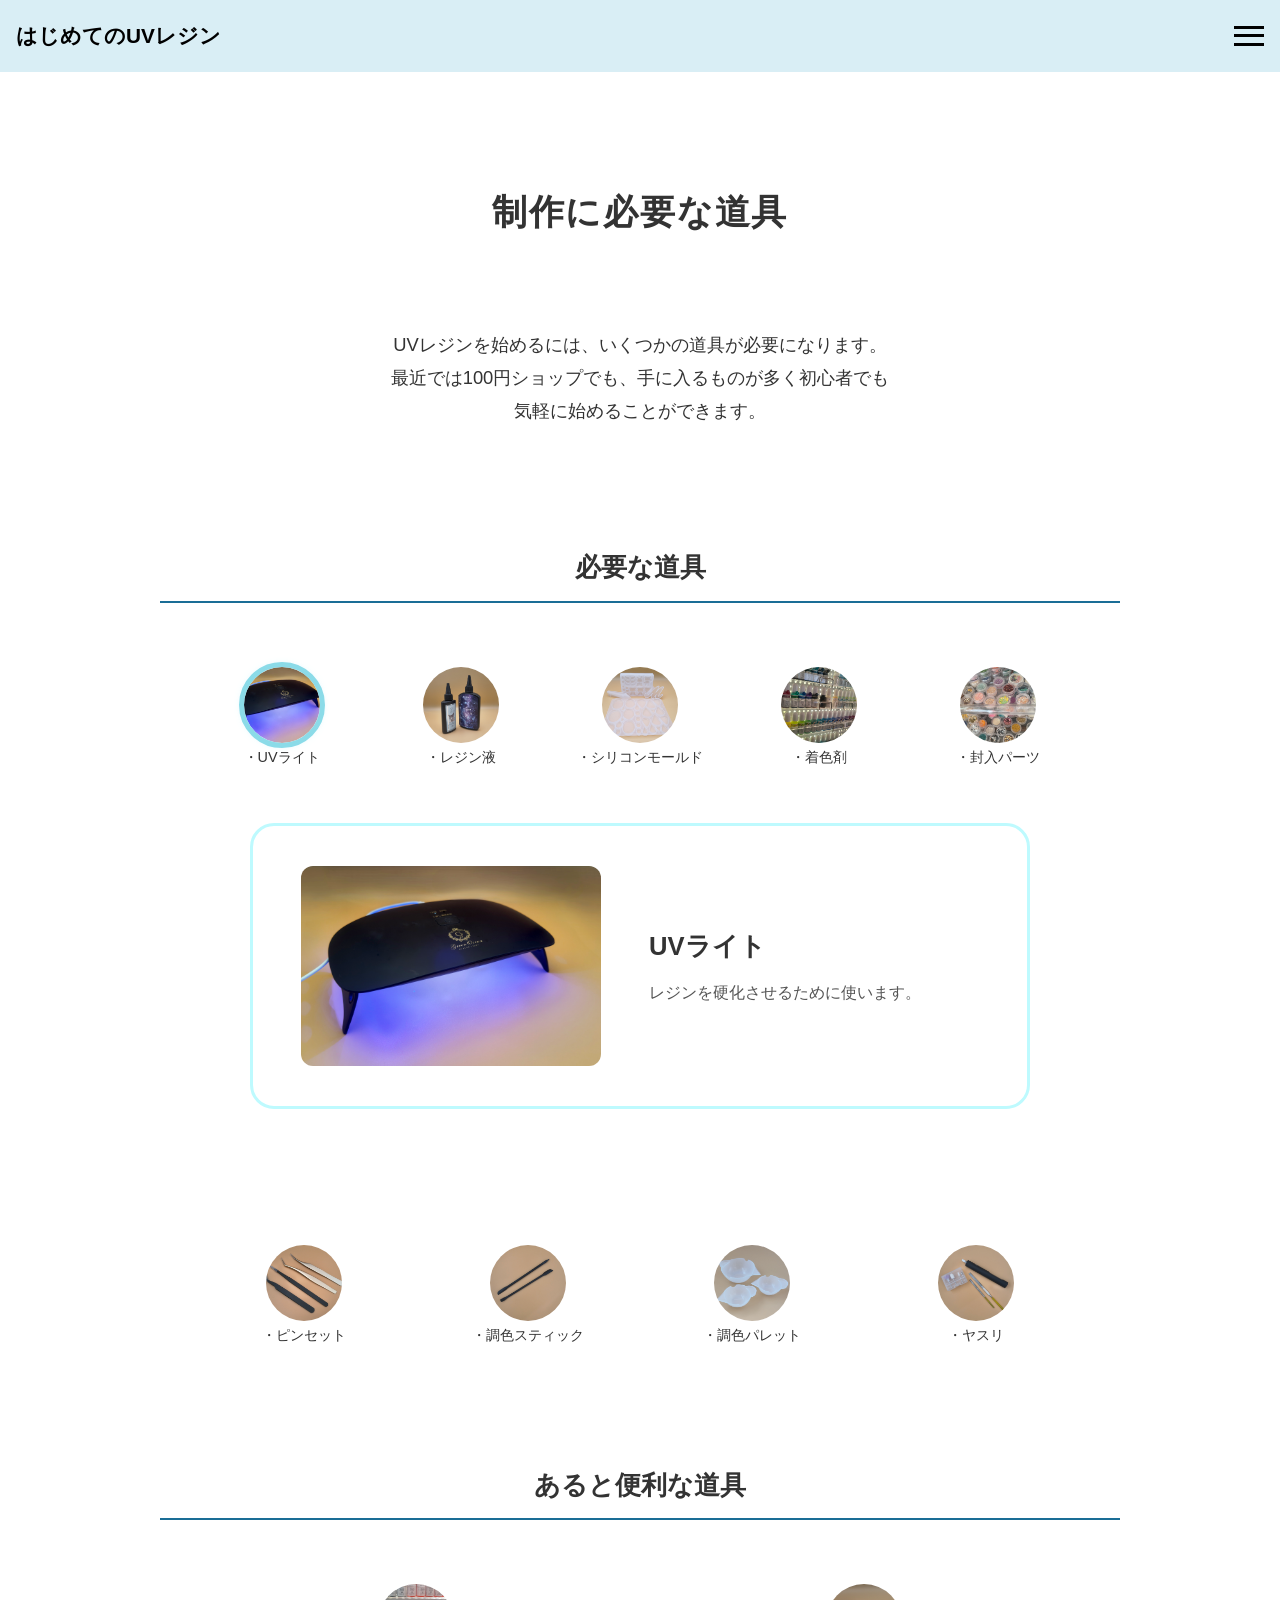
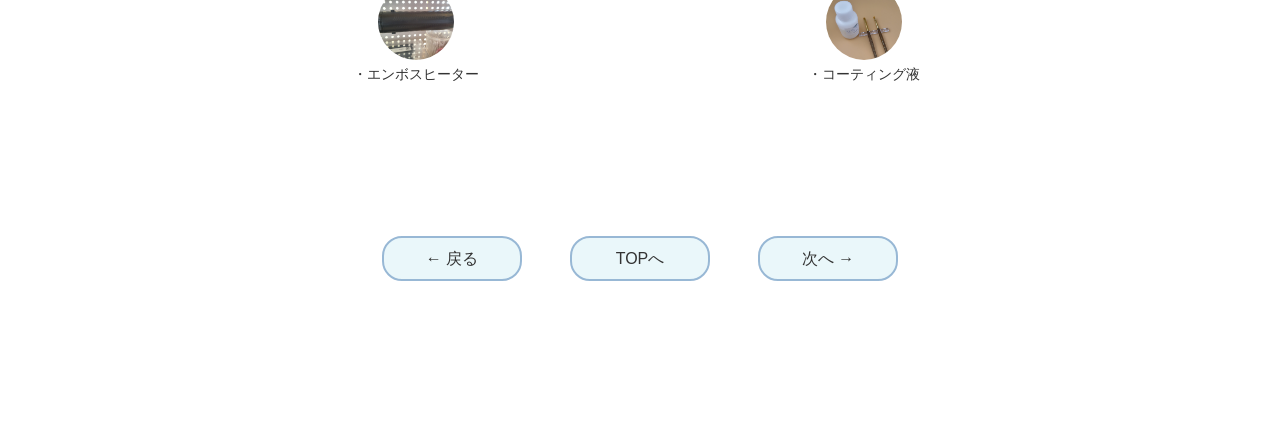
==== commit 8a9fc101: "Add files via upload" ====
--- a/dougu.html
+++ b/dougu.html
@@ -64,19 +64,19 @@
           <div class="items-grid grid-5">
             <button class="item-node active" data-id="uv-light">
               <div class="circle-image">
-                <img src="img/raight.jpg" alt="UVライト" />
+                <img src="img/right1-3.png" alt="UVライト" />
               </div>
               <span class="item-label">・UVライト</span>
             </button>
             <button class="item-node" data-id="resin-liquid">
               <div class="circle-image">
-                <img src="img/rejin.png" alt="レジン液" />
+                <img src="img/rejin2-2.png" alt="レジン液" />
               </div>
               <span class="item-label">・レジン液</span>
             </button>
             <button class="item-node" data-id="silicone-mold">
               <div class="circle-image">
-                <img src="img/mold.jpg" alt="シリコンモールド" />
+                <img src="img/mold1-2.png" alt="シリコンモールド" />
               </div>
               <span class="item-label">・シリコンモールド</span>
             </button>
@@ -100,7 +100,7 @@
           <div class="items-grid grid-4">
             <button class="item-node" data-id="tweezers">
               <div class="circle-image">
-                <img src="img/pinset.jpg" alt="ピンセット" />
+                <img src="img/pinset1-1.jpg" alt="ピンセット" />
               </div>
               <span class="item-label">・ピンセット</span>
             </button>
@@ -112,7 +112,7 @@
             </button>
             <button class="item-node" data-id="palette">
               <div class="circle-image">
-                <img src="img/paretto.jpg" alt="調色パレット" />
+                <img src="img/paretto.png" alt="調色パレット" />
               </div>
               <span class="item-label">・調色パレット</span>
             </button>
@@ -151,7 +151,7 @@
       <div class="detail-panel" id="detailPanel" style="display: none">
         <div class="panel-image-wrapper">
           <div class="panel-placeholder" id="panelImage">
-            <img id="panelImg" src="img/raight.jpg" alt="UVライト" />
+            <img id="panelImg" src="img/right1-3.png" alt="UVライト" />
           </div>
         </div>
         <div class="panel-content">
@@ -175,17 +175,17 @@
       "uv-light": {
         title: "UVライト",
         desc: "レジンを硬化させるために使います。",
-        img: "img/raight.jpg",
+        img: "img/right1-3.png",
       },
       "resin-liquid": {
         title: "レジン液",
         desc: "作品の主役となる紫外線硬化樹脂液です。",
-        img: "img/rejin.png",
+        img: "img/rejin2-2.png",
       },
       "silicone-mold": {
         title: "シリコンモールド",
         desc: "レジン液を流し込んで型を形作るシリコン製の型です。",
-        img: "img/mold.png",
+        img: "img/mold1-2.png",
       },
       colorant: {
         title: "着色剤",
@@ -200,7 +200,7 @@
       tweezers: {
         title: "ピンセット",
         desc: "細かいパーツを狙った場所に配置する時に必須の道具です。",
-        img: "img/pinset.png",
+        img: "img/pinset1-1.jpg",
       },
       stick: {
         title: "調色スティック",
